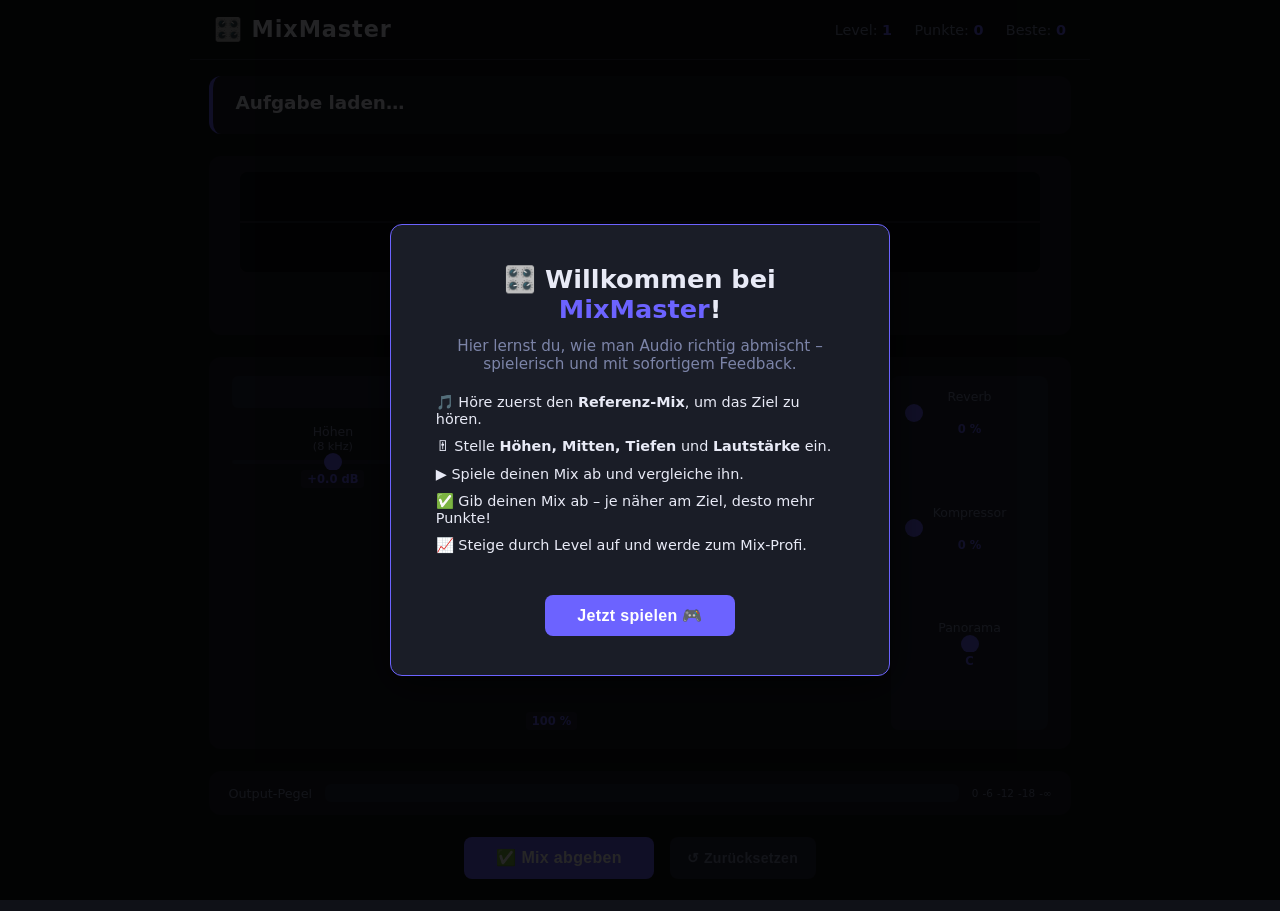
==== index.html @ b86673d4 "Add MixMaster audio mixing training game (5 levels, Web Audio API) Agent-Logs-Url: https://github.co" ====
<!DOCTYPE html>
<html lang="de">
<head>
  <meta charset="UTF-8" />
  <meta name="viewport" content="width=device-width, initial-scale=1.0" />
  <title>MixMaster – Das Misch-Trainings-Spiel</title>
  <link rel="stylesheet" href="style.css" />
</head>
<body>

  <!-- ===== HEADER ===== -->
  <header>
    <div class="logo">🎛️ MixMaster</div>
    <div class="score-bar">
      <span>Level: <strong id="level-display">1</strong></span>
      <span>Punkte: <strong id="score-display">0</strong></span>
      <span>Beste: <strong id="highscore-display">0</strong></span>
    </div>
  </header>

  <!-- ===== MAIN ===== -->
  <main>

    <!-- Mission card -->
    <section class="mission-card" id="mission-card">
      <h2 id="mission-title">Aufgabe laden…</h2>
      <p id="mission-desc"></p>
    </section>

    <!-- Visualiser -->
    <section class="visualiser-section">
      <canvas id="visualiser" width="800" height="120"></canvas>
      <div class="transport">
        <button id="btn-play-ref"  class="btn btn-ref"   title="Referenz-Mix kurz anhören">🎵 Referenz hören</button>
        <button id="btn-play-track" class="btn btn-play" title="Deinen Mix abspielen">▶ Spielen</button>
        <button id="btn-stop"       class="btn btn-stop" title="Stopp">⏹ Stopp</button>
      </div>
    </section>

    <!-- Mixer board -->
    <section class="mixer">

      <!-- Channel strip: Voice / Synth / Drums based on level -->
      <div class="channel" id="channel-main">
        <div class="channel-label" id="channel-label">🎤 Gesang</div>

        <!-- EQ knobs -->
        <div class="eq-section">
          <div class="knob-group">
            <label>Höhen <span class="hz">(8 kHz)</span></label>
            <input type="range" id="eq-high" class="slider eq-slider" min="-20" max="20" step="0.5" value="0" />
            <div class="value-badge" id="eq-high-val">0 dB</div>
          </div>
          <div class="knob-group">
            <label>Mitten <span class="hz">(1 kHz)</span></label>
            <input type="range" id="eq-mid" class="slider eq-slider" min="-20" max="20" step="0.5" value="0" />
            <div class="value-badge" id="eq-mid-val">0 dB</div>
          </div>
          <div class="knob-group">
            <label>Tiefen <span class="hz">(100 Hz)</span></label>
            <input type="range" id="eq-low" class="slider eq-slider" min="-20" max="20" step="0.5" value="0" />
            <div class="value-badge" id="eq-low-val">0 dB</div>
          </div>
        </div>

        <!-- Volume fader -->
        <div class="fader-section">
          <label>Lautstärke</label>
          <input type="range" id="fader-vol" class="slider fader" min="0" max="150" step="1" value="100"
                 orient="vertical" />
          <div class="value-badge" id="fader-vol-val">100 %</div>
        </div>

      </div><!-- /channel -->

      <!-- Reverb / Compression quick controls -->
      <div class="fx-panel">
        <div class="knob-group">
          <label>Reverb</label>
          <input type="range" id="fx-reverb" class="slider fx-slider" min="0" max="100" step="1" value="0" />
          <div class="value-badge" id="fx-reverb-val">0 %</div>
        </div>
        <div class="knob-group">
          <label>Kompressor</label>
          <input type="range" id="fx-comp" class="slider fx-slider" min="0" max="100" step="1" value="0" />
          <div class="value-badge" id="fx-comp-val">0 %</div>
        </div>
        <div class="knob-group">
          <label>Panorama</label>
          <input type="range" id="fx-pan" class="slider fx-slider" min="-100" max="100" step="1" value="0" />
          <div class="value-badge" id="fx-pan-val">C</div>
        </div>
      </div>

    </section><!-- /mixer -->

    <!-- Meter section -->
    <section class="meter-section">
      <div class="meter-label">Output-Pegel</div>
      <div class="meter-bar-wrap">
        <div id="meter-bar" class="meter-bar"></div>
      </div>
      <div class="meter-scale">
        <span>0</span><span>-6</span><span>-12</span><span>-18</span><span>-∞</span>
      </div>
    </section>

    <!-- Submit -->
    <div class="submit-row">
      <button id="btn-submit" class="btn btn-submit">✅ Mix abgeben</button>
      <button id="btn-reset"  class="btn btn-reset">↺ Zurücksetzen</button>
    </div>

    <!-- Result overlay -->
    <div id="result-overlay" class="result-overlay hidden">
      <div class="result-box">
        <div id="result-emoji" class="result-emoji">🎉</div>
        <h2 id="result-title">Fantastisch!</h2>
        <p id="result-msg"></p>
        <div class="result-breakdown" id="result-breakdown"></div>
        <button id="btn-next" class="btn btn-next">Weiter ▶</button>
      </div>
    </div>

  </main>

  <!-- ===== TUTORIAL OVERLAY ===== -->
  <div id="tutorial-overlay" class="tutorial-overlay">
    <div class="tutorial-box">
      <h1>🎛️ Willkommen bei <em>MixMaster</em>!</h1>
      <p>Hier lernst du, wie man Audio richtig abmischt – spielerisch und mit sofortigem Feedback.</p>
      <ul>
        <li>🎵 Höre zuerst den <strong>Referenz-Mix</strong>, um das Ziel zu hören.</li>
        <li>🎚 Stelle <strong>Höhen, Mitten, Tiefen</strong> und <strong>Lautstärke</strong> ein.</li>
        <li>▶ Spiele deinen Mix ab und vergleiche ihn.</li>
        <li>✅ Gib deinen Mix ab – je näher am Ziel, desto mehr Punkte!</li>
        <li>📈 Steige durch Level auf und werde zum Mix-Profi.</li>
      </ul>
      <button id="btn-start" class="btn btn-next">Jetzt spielen 🎮</button>
    </div>
  </div>

  <script src="app.js"></script>
</body>
</html>
---- style.css ----
/* =====================================================
   MixMaster – Stylesheet
   Dark studio aesthetic, mobile-friendly
   ===================================================== */

/* ---------- Reset & base ---------- */
*, *::before, *::after { box-sizing: border-box; margin: 0; padding: 0; }

:root {
  --bg:         #0f1117;
  --surface:    #1a1d27;
  --surface2:   #23273a;
  --accent:     #6c63ff;
  --accent2:    #ff6584;
  --green:      #39d353;
  --yellow:     #f0c040;
  --red:        #e05252;
  --text:       #e8eaf6;
  --text-dim:   #7c84a8;
  --radius:     12px;
  --fader-h:    180px;
}

html { font-size: 16px; }
body {
  background: var(--bg);
  color: var(--text);
  font-family: 'Segoe UI', system-ui, sans-serif;
  min-height: 100vh;
  display: flex;
  flex-direction: column;
  align-items: center;
}

/* ---------- Header ---------- */
header {
  width: 100%;
  max-width: 900px;
  display: flex;
  justify-content: space-between;
  align-items: center;
  padding: 1rem 1.5rem;
  border-bottom: 1px solid #2a2d3e;
}
.logo { font-size: 1.4rem; font-weight: 700; letter-spacing: .04em; }
.score-bar { display: flex; gap: 1.4rem; font-size: .9rem; color: var(--text-dim); }
.score-bar strong { color: var(--accent); }

/* ---------- Main ---------- */
main {
  width: 100%;
  max-width: 900px;
  padding: 1rem 1.2rem 2rem;
  display: flex;
  flex-direction: column;
  gap: 1.4rem;
}

/* ---------- Mission card ---------- */
.mission-card {
  background: var(--surface);
  border-radius: var(--radius);
  padding: 1rem 1.4rem;
  border-left: 4px solid var(--accent);
}
.mission-card h2 { font-size: 1.15rem; margin-bottom: .3rem; }
.mission-card p  { color: var(--text-dim); font-size: .9rem; }

/* ---------- Visualiser ---------- */
.visualiser-section {
  display: flex;
  flex-direction: column;
  align-items: center;
  gap: .8rem;
  background: var(--surface);
  border-radius: var(--radius);
  padding: 1rem;
}
#visualiser {
  width: 100%;
  max-width: 800px;
  height: 100px;
  border-radius: 8px;
  background: #0a0c13;
}
.transport {
  display: flex;
  gap: .7rem;
  flex-wrap: wrap;
  justify-content: center;
}

/* ---------- Buttons ---------- */
.btn {
  cursor: pointer;
  border: none;
  border-radius: 8px;
  padding: .55rem 1.1rem;
  font-size: .88rem;
  font-weight: 600;
  letter-spacing: .02em;
  transition: filter .15s, transform .1s;
}
.btn:hover  { filter: brightness(1.15); }
.btn:active { transform: scale(.96); }

.btn-play   { background: var(--green);  color: #0a1a0a; }
.btn-ref    { background: var(--accent); color: #fff; }
.btn-stop   { background: #444;          color: var(--text); }
.btn-submit { background: var(--accent); color: #fff; padding: .7rem 2rem; font-size: 1rem; }
.btn-reset  { background: var(--surface2); color: var(--text-dim); }
.btn-next   { background: var(--accent); color: #fff; padding: .7rem 2rem; font-size: 1rem; margin-top: 1rem; }

/* ---------- Mixer ---------- */
.mixer {
  display: flex;
  gap: 1.2rem;
  background: var(--surface);
  border-radius: var(--radius);
  padding: 1.2rem 1.4rem;
  flex-wrap: wrap;
}

/* -- Channel strip -- */
#channel-main {
  flex: 1;
  min-width: 260px;
  display: flex;
  flex-direction: column;
  gap: 1rem;
}
.channel-label {
  font-size: 1rem;
  font-weight: 700;
  color: var(--accent);
  text-align: center;
  padding: .4rem;
  background: var(--surface2);
  border-radius: 6px;
}

/* -- EQ section -- */
.eq-section {
  display: flex;
  gap: 1rem;
  justify-content: space-between;
  flex-wrap: wrap;
}
.knob-group {
  display: flex;
  flex-direction: column;
  align-items: center;
  gap: .35rem;
  flex: 1;
  min-width: 80px;
}
.knob-group label {
  font-size: .78rem;
  color: var(--text-dim);
  text-align: center;
  line-height: 1.3;
}
.hz { display: block; font-size: .7rem; color: var(--text-dim); }

/* -- Sliders -- */
.slider {
  -webkit-appearance: none;
  appearance: none;
  background: transparent;
  cursor: pointer;
}

/* EQ sliders – horizontal */
.eq-slider, .fx-slider {
  width: 100%;
  height: 4px;
  border-radius: 4px;
  accent-color: var(--accent);
}
.eq-slider::-webkit-slider-runnable-track,
.fx-slider::-webkit-slider-runnable-track {
  height: 4px;
  background: var(--surface2);
  border-radius: 4px;
}
.eq-slider::-webkit-slider-thumb,
.fx-slider::-webkit-slider-thumb {
  -webkit-appearance: none;
  width: 18px; height: 18px;
  border-radius: 50%;
  background: var(--accent);
  margin-top: -7px;
  transition: background .2s;
}
.eq-slider:hover::-webkit-slider-thumb,
.fx-slider:hover::-webkit-slider-thumb { background: var(--accent2); }

/* Volume fader – vertical */
.fader-section {
  display: flex;
  flex-direction: column;
  align-items: center;
  gap: .4rem;
}
.fader-section label { font-size: .78rem; color: var(--text-dim); }
.fader {
  writing-mode: vertical-lr;
  direction: rtl;
  width: 28px;
  height: var(--fader-h);
  accent-color: var(--green);
}

/* -- Value badges -- */
.value-badge {
  font-size: .72rem;
  font-weight: 700;
  color: var(--accent);
  background: var(--surface2);
  padding: 2px 6px;
  border-radius: 4px;
  min-width: 48px;
  text-align: center;
}

/* -- FX panel -- */
.fx-panel {
  display: flex;
  flex-direction: column;
  gap: 1.2rem;
  justify-content: space-around;
  min-width: 110px;
  background: var(--surface2);
  border-radius: 8px;
  padding: .8rem .9rem;
}
.fx-panel .knob-group { min-width: unset; }

/* ---------- Meter ---------- */
.meter-section {
  display: flex;
  align-items: center;
  gap: .8rem;
  background: var(--surface);
  border-radius: var(--radius);
  padding: .8rem 1.2rem;
}
.meter-label { font-size: .8rem; color: var(--text-dim); white-space: nowrap; }
.meter-bar-wrap {
  flex: 1;
  height: 18px;
  background: var(--surface2);
  border-radius: 6px;
  overflow: hidden;
}
.meter-bar {
  height: 100%;
  width: 0%;
  background: linear-gradient(90deg, var(--green) 0%, var(--yellow) 75%, var(--red) 100%);
  transition: width .08s linear;
  border-radius: 6px;
}
.meter-scale {
  display: flex;
  justify-content: space-between;
  width: 80px;
  font-size: .65rem;
  color: var(--text-dim);
}

/* ---------- Submit row ---------- */
.submit-row {
  display: flex;
  gap: 1rem;
  justify-content: center;
  flex-wrap: wrap;
}

/* ---------- Result overlay ---------- */
.result-overlay {
  position: fixed;
  inset: 0;
  background: rgba(0,0,0,.75);
  display: flex;
  align-items: center;
  justify-content: center;
  z-index: 100;
}
.result-overlay.hidden { display: none; }
.result-box {
  background: var(--surface);
  border-radius: var(--radius);
  padding: 2rem 2.4rem;
  max-width: 440px;
  width: 90%;
  text-align: center;
  box-shadow: 0 8px 40px rgba(0,0,0,.6);
  border: 1px solid var(--accent);
}
.result-emoji { font-size: 3.5rem; }
.result-box h2 { font-size: 1.5rem; margin: .6rem 0 .4rem; }
.result-box p  { color: var(--text-dim); font-size: .9rem; }
.result-breakdown {
  margin: 1rem 0;
  display: flex;
  flex-direction: column;
  gap: .5rem;
  text-align: left;
}
.breakdown-row {
  display: flex;
  justify-content: space-between;
  align-items: center;
  background: var(--surface2);
  border-radius: 6px;
  padding: .4rem .8rem;
  font-size: .85rem;
}
.breakdown-bar-bg {
  flex: 1;
  height: 8px;
  background: #2a2d3e;
  border-radius: 4px;
  margin: 0 .8rem;
  overflow: hidden;
}
.breakdown-bar { height: 100%; border-radius: 4px; transition: width .4s; }

/* ---------- Tutorial overlay ---------- */
.tutorial-overlay {
  position: fixed;
  inset: 0;
  background: rgba(0,0,0,.85);
  display: flex;
  align-items: center;
  justify-content: center;
  z-index: 200;
}
.tutorial-box {
  background: var(--surface);
  border-radius: var(--radius);
  padding: 2.4rem 2.8rem;
  max-width: 500px;
  width: 90%;
  text-align: center;
  box-shadow: 0 8px 40px rgba(0,0,0,.6);
  border: 1px solid var(--accent);
}
.tutorial-box h1 { font-size: 1.6rem; margin-bottom: .8rem; }
.tutorial-box em  { color: var(--accent); font-style: normal; }
.tutorial-box p   { color: var(--text-dim); margin-bottom: 1rem; font-size: .95rem; }
.tutorial-box ul  {
  list-style: none;
  text-align: left;
  display: inline-block;
  margin-bottom: 1.2rem;
}
.tutorial-box li { padding: .35rem 0; font-size: .9rem; }

/* ---------- Responsive tweaks ---------- */
@media (max-width: 600px) {
  .mixer { flex-direction: column; }
  .fader { height: 100px; }
  .eq-section { gap: .6rem; }
  .score-bar { gap: .8rem; font-size: .8rem; }
}
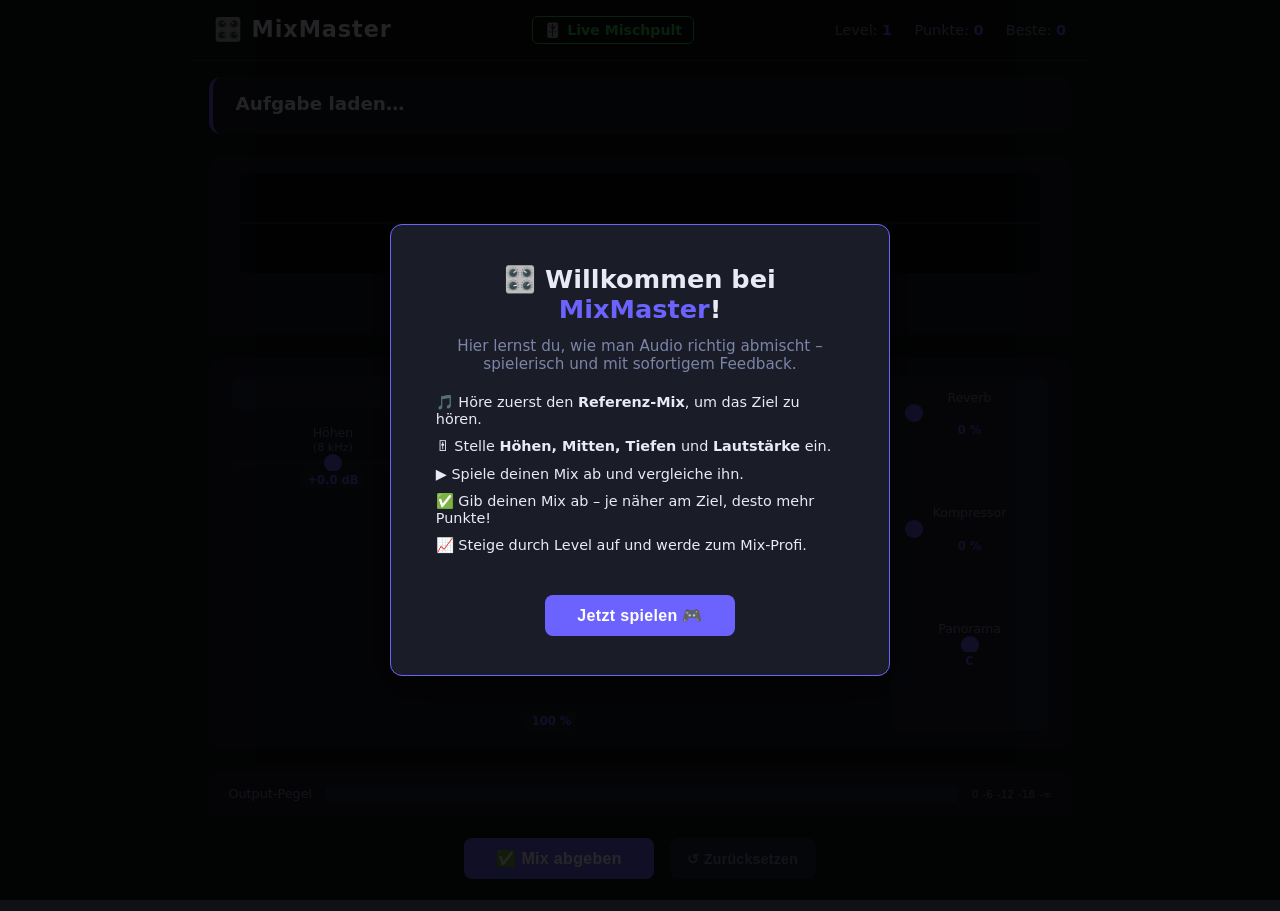
==== commit c3954684: "feat: add interactive live audio mixer (mixer.html/css/js) Agent-Logs-Url: https://github.com/Schlap" ====
--- a/index.html
+++ b/index.html
@@ -11,6 +11,7 @@
   <!-- ===== HEADER ===== -->
   <header>
     <div class="logo">🎛️ MixMaster</div>
+    <a href="mixer.html" class="live-mixer-link">🎚️ Live Mischpult</a>
     <div class="score-bar">
       <span>Level: <strong id="level-display">1</strong></span>
       <span>Punkte: <strong id="score-display">0</strong></span>
--- a/style.css
+++ b/style.css
@@ -43,6 +43,17 @@
   border-bottom: 1px solid #2a2d3e;
 }
 .logo { font-size: 1.4rem; font-weight: 700; letter-spacing: .04em; }
+.live-mixer-link {
+  color: var(--green);
+  text-decoration: none;
+  font-size: .88rem;
+  font-weight: 600;
+  padding: .3rem .7rem;
+  border: 1px solid var(--green);
+  border-radius: 6px;
+  transition: background .2s;
+}
+.live-mixer-link:hover { background: rgba(57,211,83,.12); }
 .score-bar { display: flex; gap: 1.4rem; font-size: .9rem; color: var(--text-dim); }
 .score-bar strong { color: var(--accent); }
 
